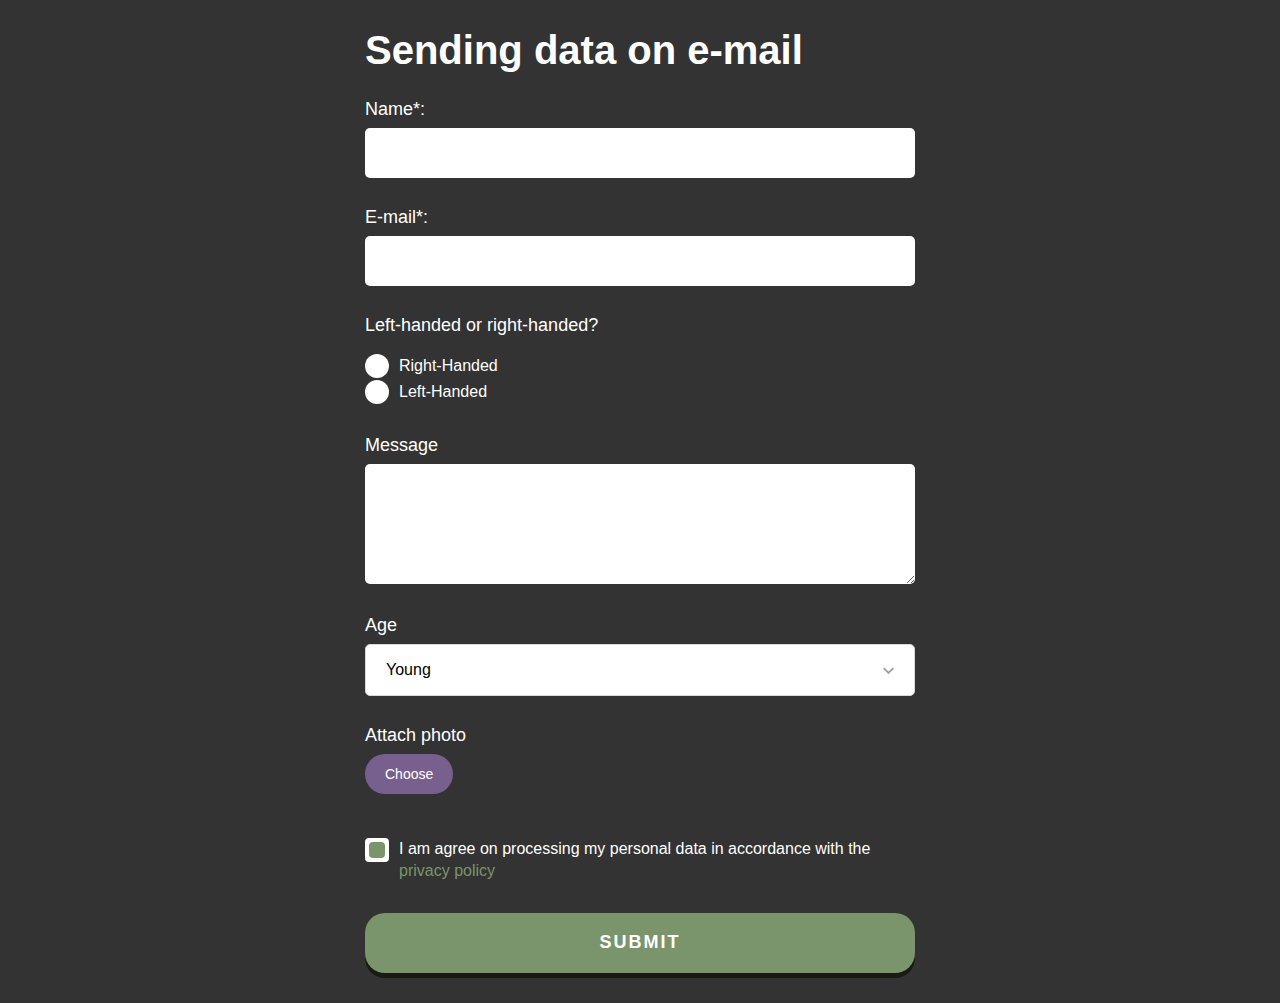
==== html/index.html @ 8bacabfd "adding styles" ====
<!doctype html>
<html lang="en">
<head>
    <meta charset="UTF-8">
    <meta name="viewport"
          content="width=device-width, user-scalable=no, initial-scale=1.0, maximum-scale=1.0, minimum-scale=1.0">
    <meta http-equiv="X-UA-Compatible" content="ie=edge">
    <link rel="stylesheet" href="../css/select.css">
    <link rel="stylesheet" href="../css/style.css">
    <title>Styling and sending form</title>
</head>
<body>
<div class="wrapper">
    <div class="form">
        <form action="#" id="form" class="form_body">
            <h1 class="form_title">Sending data on e-mail</h1>
            <div class="form_item">
                <label for="formName" class="form_label">Name*:</label>
                <input type="text" id="formName" name="name" class="form_input">
            </div>
            <div class="form_item">
                <label for="formEmail" class="form_label">E-mail*:</label>
                <input type="text" id="formEmail" name="name" class="form_input">
            </div>
            <div class="form_item">
                <div class="form_label">Left-handed or right-handed?</div>
                <div class="options">
                    <div class="options_item">
                        <input id="formRightHanded" type="radio" value="right" name="hand" class="options_input">
                        <label for="formRightHanded" class="options_label"><span>Right-Handed</span></label>
                    </div>
                    <div class="options_item">
                        <input id="formLeftHanded" type="radio" value="left" name="hand" class="options_input">
                        <label for="formLeftHanded" class="options_label"><span>Left-Handed</span></label>
                    </div>
                </div>
            </div>
            <div class="form_item">
                <label for="formMessage" class="form_label">Message</label>
                <textarea name="message" id="formMessage" class="form_input"></textarea>
            </div>
            <div class="form_item">
                <div class="form_label">Age</div>
                <select name="age" class="form_select">
                    <option value="1" selected="selected">Young</option>
                    <option value="2">Middle</option>
                    <option value="3">Old</option>
                </select>
            </div>
            <div class="form_item">
                <div class="form_label">Attach photo</div>
                <div class="file">
                    <div class="file_item">
                        <input id="formImage" accept=".ipg, .png, .gif" type="file" name="image" class="file_input">
                        <div class="file_button">Choose</div>
                    </div>
                    <div class="file_preview"></div>
                </div>
            </div>
            <div class="form_item">
                <div class="checkbox">
                    <input id="formAgreement" checked type="checkbox" name="agreement" class="checkbox_input">
                    <label for="formAgreement" class="checkbox_label"><span>I am agree on processing my personal data in
                        accordance with the <a href="">privacy policy</a></span></label>
                </div>
            </div>
            <button type="submit" class="form_button">Submit</button>
        </form>
    </div>
</div>
    <script src="../js/select.js"></script>
    <script src="../js/script.js"></script>
</body>
</html>
---- css/select.css ----
.select {
    position: relative;
}
.select__item {
    position: relative;
}
.select__title {
    color: #000;
    border: 1px solid #d9d9d9;
    background-color: #fff;
    cursor: pointer;
    border-radius: 5px;
}
.select__value {
    display: flex;
    font-size: 16px;
    height: 50px;
    padding: 0px 20px;
    align-items: center;
    justify-content: space-between;
    flex-direction: row-reverse;
}
.select__value span {
    height: 1em;
    overflow: hidden;
    display: -webkit-box;
    -webkit-line-clamp: 1;
    -webkit-box-orient: vertical;
}
.select__value::before {
    content: "";
    display: inline-block;
    transition: all 0.3s ease 0s;
    width: 11px;
    height: 7px;
    background: url("../img/select.svg") center / 100% no-repeat;
}
.select__options {
    color: #000;
    display: none;
    position: absolute;
    top: 49px;
    border-radius: 0 0 4px 4px;
    min-width: 100%;
    left: 0;
    background-color: #fff;
    border-top: 0;
    border: 1px solid #d9d9d9;
    border-top: 0;
    font-size: 16px;
    padding: 0px 0px 5px 0px;
}
.select__option {
    cursor: pointer;
    padding: 10px 20px;
    margin: 0px 0px 0px 0px;
}
.select._active {
    z-index: 5;
}
.select._active .select__value::before {
    transform: rotate(-180deg);
}
.select._active.select__options {
    display: block;
}
---- css/style.css ----
/*CSS reset*/
*,
*::before,
*::after {
    padding: 0;
    margin: 0;
    border: 0;
    box-sizing: border-box;
}

a {
    text-decoration: none;
}

ul,
ol,
li {
    list-style: none;
}

img {
    vertical-align: top;
}

h1,
h2,
h3,
h4,
h5,
h6 {
    font-weight: inherit;
    font-size: inherit;
}

html,
body {
    height: 100%;
    line-height: 1;
    font-size: 14px;
    background-color: #333;
    font-family: Arial, "Helvetica Neue", Helvetica, sans-serif;
}

.form {
    max-width: 550px;
    margin: 0px auto;
    color: #fff;
    padding: 30px 0;
}

.form * {
    outline: none;
}

.form_body {
}

.form_title {
    font-size: 40px;
    font-weight: 700;
    margin: 0px 0px 30px 0px;
}

.form_item {
    margin: 0px 0px 30px 0px;
}

.form_label {
    font-size: 18px;
    display: block;
    margin: 0px 0px 10px 0px;

}

.form_input {
    height: 50px;
    padding: 0px 20px;
    border-radius: 5px;
    width: 100%;
    font-size: 18px;
    transition: all 0.5s ease 0s;
}

.form_input:focus {
    box-shadow: 0 0 15px #7a956b;

}

textarea.form_input {
    min-height: 120px;
    /*тепер користувач може ресайзити textarea тільки вниз, щоб не збивалася картинка*/
    resize: vertical;
    padding: 20px;

}

.options {
    padding: 10px 0px 0px 0px;
}

.options_item {
    margin: 0px 10px 0px 0px;
}

.options_input {
    /*через те що ми не можемо стилізувати кружечки, будемо їх прибирати*/
    display: none;
}

.options_input:checked + .options_label:after {
    transform: scale(1);
}

.options_label {
    display: inline-flex;
    font-size: 16px;
    line-height: 140%;
    align-items: center;
    position: relative;
    cursor: pointer;
}

.options_label::before {
    content: "";
    align-self: flex-start;
    flex: 0 0 24px;
    height: 24px;
    background-color: #ffffff;
    border-radius: 50%;
    margin: 0px 10px 0px 0px;
}

.options_label::after {
    transition: transform 0.3s ease 0s;
    content: "";
    position: absolute;
    top: 4px;
    left: 4px;
    width: 16px;
    height: 16px;
    background-color: #7a956b;
    border-radius: 50%;
    /* скриваємо зелений кружечок*/
    transform: scale(0);
}

.file {
}

.file_item {
    position: relative;
}

.file_input {
    position: absolute;
    top: 0;
    left: 0;
    width: 100%;
    height: 100%;
    opacity: 0;
    font-size: 0;
    cursor: pointer;
}

.file_button {
    display: inline-flex;
    min-height: 40px;
    border-radius: 30px;
    justify-content: center;
    align-items: center;
    background-color: #77608d;
    padding: 0px 20px;
}

.file_preview {
    display: inline-block;
    max-width: 100px;
    padding: 10px 0px 0px 0px;
}

.file_preview img {
    max-width: 100%;
}

.checkbox {
}

.checkbox_input {
    /* we hide original squrl */
    display: none;
}
.checkbox_input:checked + .checkbox_label::after {
    transform: scale(1);
}

.checkbox_label {
    font-size: 16px;
    line-height: 140%;
    display: inline-flex;
    align-items: center;
    position: relative;
}

.checkbox_label::before {
    content: "";
    align-self: flex-start;
    flex: 0 0 24px;
    height: 24px;
    background-color: #fff;
    border-radius: 4px;
    margin: 0px 10px 0px 0px;
}

.checkbox_label::after {
    transition: transform 0.5s ease 0s;
    cursor: pointer;
    content: "";
    width: 16px;
    height: 16px;
    position: absolute;
    top: 4px;
    left: 4px;
    background-color: #7a956b;
    border-radius: 4px;
    /*скриваємо */
    transform: scale(0);
}

.checkbox_label a {
    color: #7a956b;
}

.form_button {
    width: 100%;
    display: flex;
    justify-content: center;
    align-items: center;
    min-height: 60px;
    background-color: #7a956b;
    color: #ffffff;
    font-size: 18px;
    text-transform: uppercase;
    letter-spacing: 2px;
    font-weight: 700;
    cursor: pointer;
    border-radius: 20px;
    box-shadow: 0 5px 0 #161b13;
    transition: background-color 0.5s ease 0s;
    position: relative;
    top: 0;
}

.form_button:hover {
    background-color: #4f6146;
}
.form_button:active {
    top: 3px;
    box-shadow: 0 2px 0 #161b13;
}
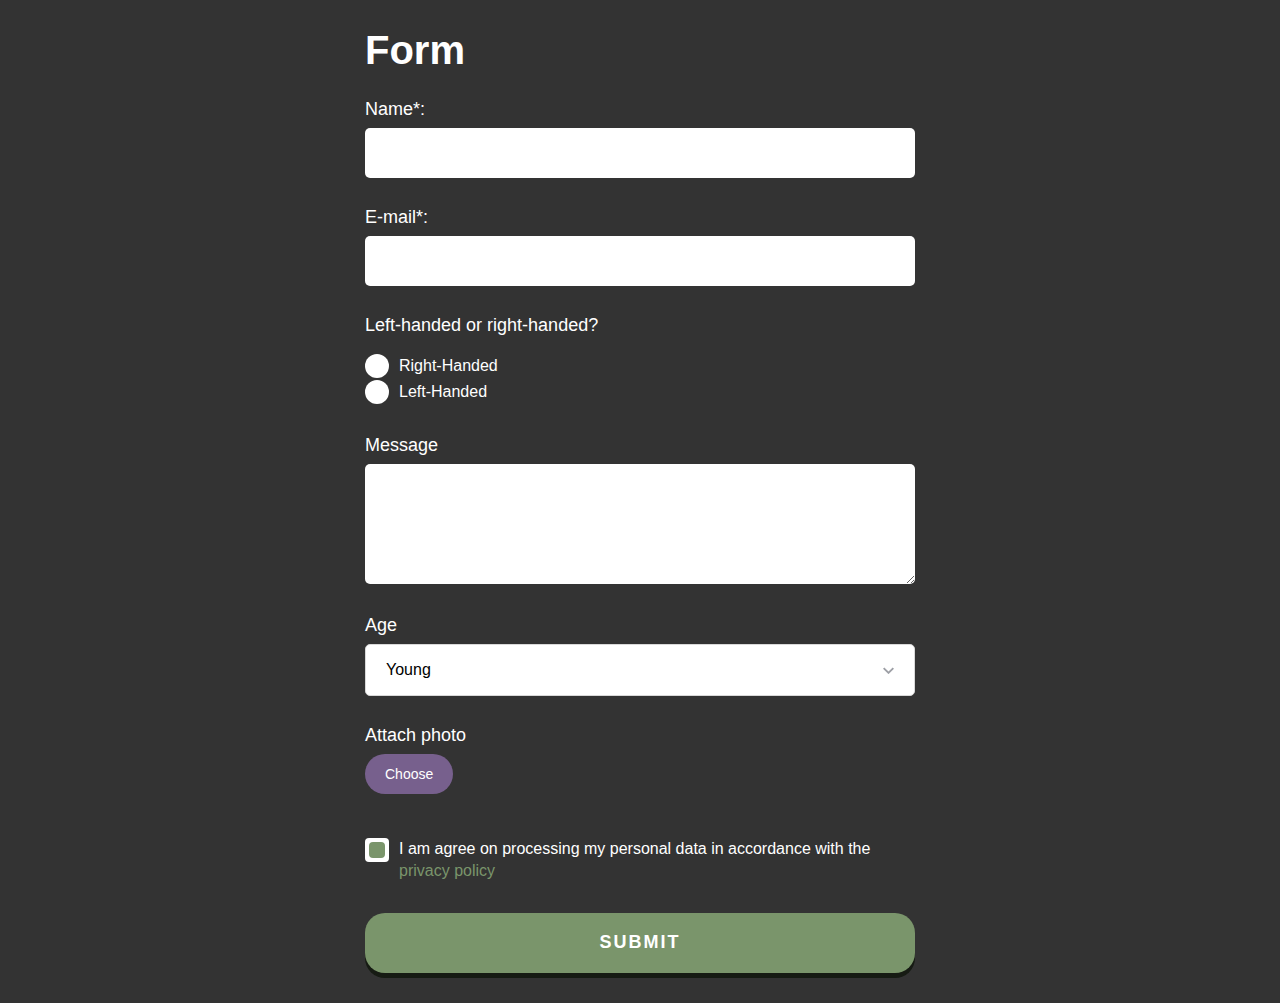
==== commit 08da9ba3: "finished form" ====
--- a/html/index.html
+++ b/html/index.html
@@ -13,14 +13,14 @@
 <div class="wrapper">
     <div class="form">
         <form action="#" id="form" class="form_body">
-            <h1 class="form_title">Sending data on e-mail</h1>
+            <h1 class="form_title">Form</h1>
             <div class="form_item">
                 <label for="formName" class="form_label">Name*:</label>
-                <input type="text" id="formName" name="name" class="form_input">
+                <input type="text" id="formName" name="name" class="form_input _req">
             </div>
             <div class="form_item">
                 <label for="formEmail" class="form_label">E-mail*:</label>
-                <input type="text" id="formEmail" name="name" class="form_input">
+                <input type="text" id="formEmail" name="name" class="form_input _req _email">
             </div>
             <div class="form_item">
                 <div class="form_label">Left-handed or right-handed?</div>
@@ -54,12 +54,12 @@
                         <input id="formImage" accept=".ipg, .png, .gif" type="file" name="image" class="file_input">
                         <div class="file_button">Choose</div>
                     </div>
-                    <div class="file_preview"></div>
+                    <div id="formPreview" class="file_preview"></div>
                 </div>
             </div>
             <div class="form_item">
                 <div class="checkbox">
-                    <input id="formAgreement" checked type="checkbox" name="agreement" class="checkbox_input">
+                    <input id="formAgreement" checked type="checkbox" name="agreement" class="checkbox_input _req">
                     <label for="formAgreement" class="checkbox_label"><span>I am agree on processing my personal data in
                         accordance with the <a href="">privacy policy</a></span></label>
                 </div>
--- a/css/style.css
+++ b/css/style.css
@@ -53,6 +53,27 @@
 }
 
 .form_body {
+    position: relative;
+}
+
+.form_body::after {
+    content: '';
+    position: absolute;
+    top: 0;
+    left: 0;
+    width: 100%;
+    height: 100%;
+    background: rgba(51, 51, 51, 0.418) url("../img/loading.gif") center / 50px no-repeat;
+    opacity: 0;
+    visibility: hidden;
+    transition: all 0.5s ease 0s;
+}
+/*and when we get _sending class, when our form was sent,
+ we have this variant of style*/
+
+.form_body._sending::after {
+    opacity: 1;
+    visibility: visible;
 }
 
 .form_title {
@@ -83,7 +104,10 @@
 
 .form_input:focus {
     box-shadow: 0 0 15px #7a956b;
-
+}
+
+.form_input._error {
+    box-shadow: 0 0 15px red;
 }
 
 textarea.form_input {
@@ -184,6 +208,10 @@
 
 .checkbox {
 }
+.checkbox._error  .checkbox_label::before {
+    box-shadow: 0 0 15px red;
+
+}
 
 .checkbox_input {
     /* we hide original squrl */
